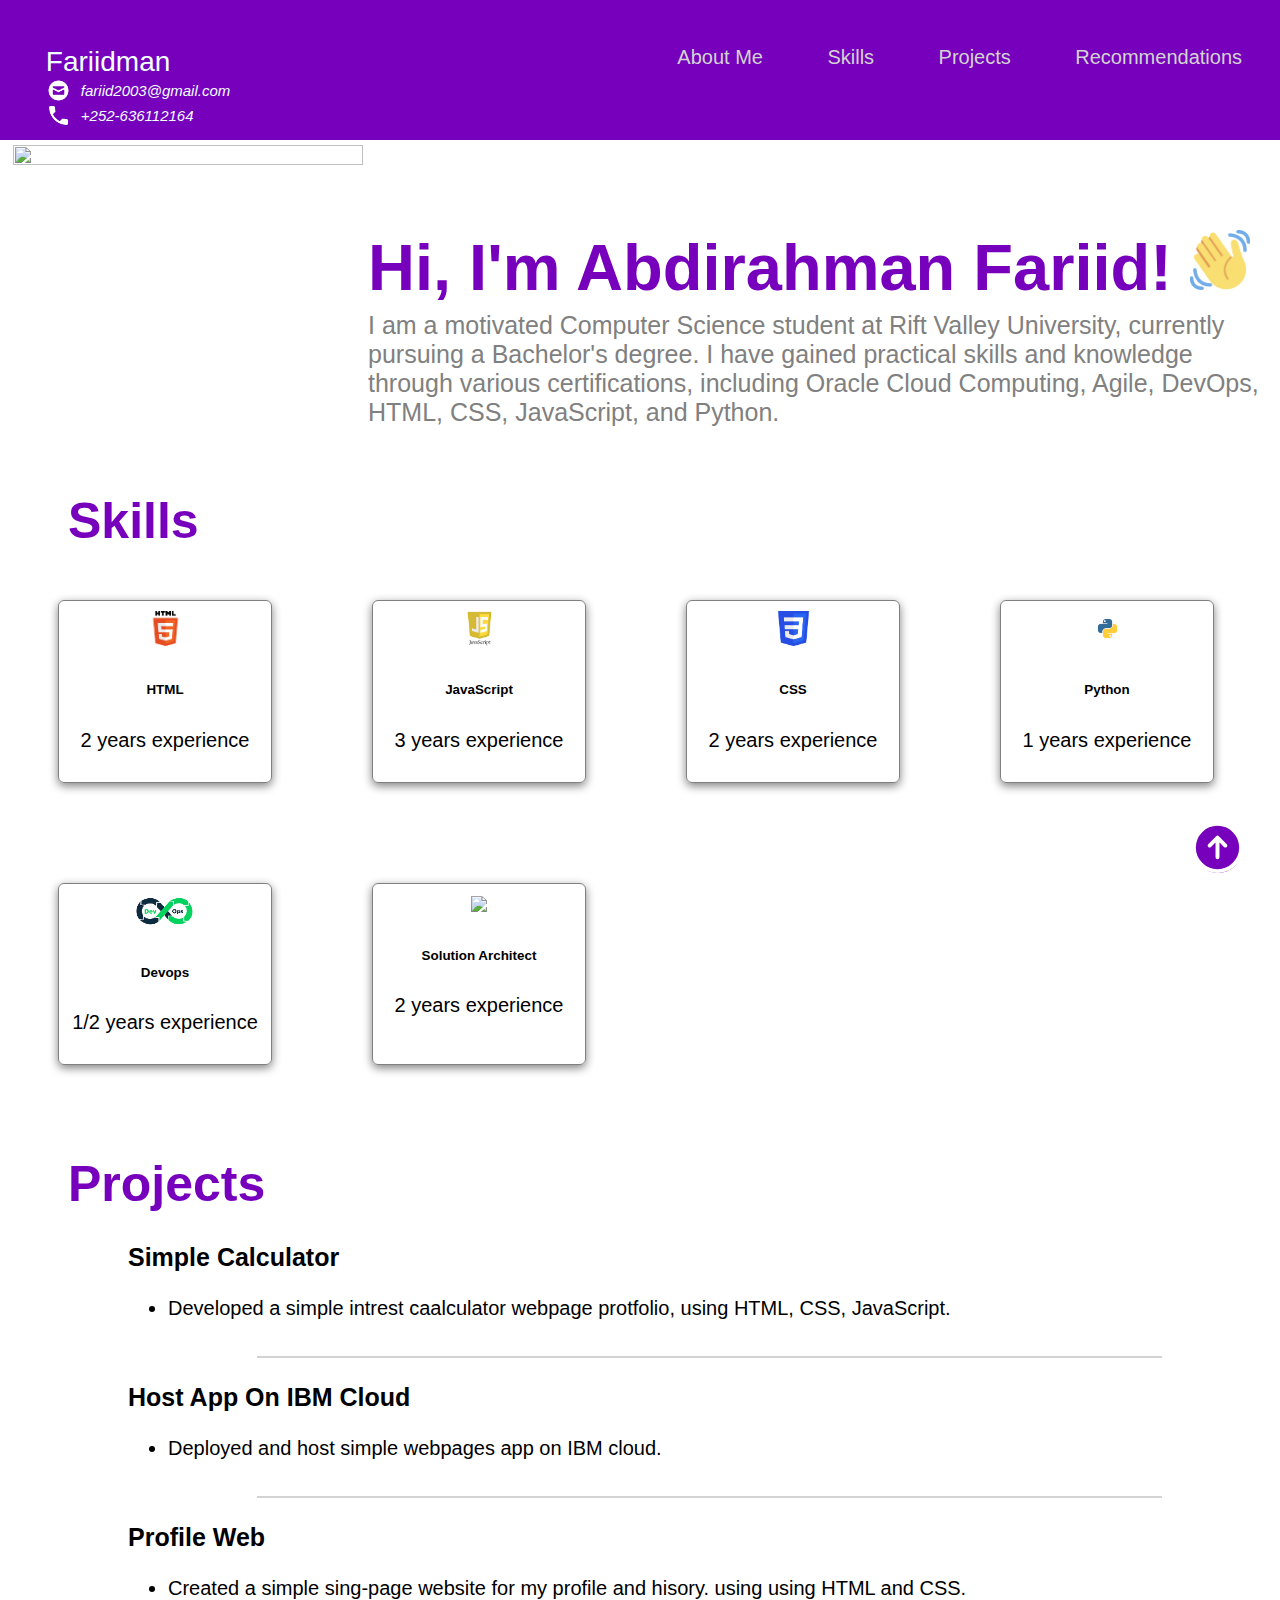
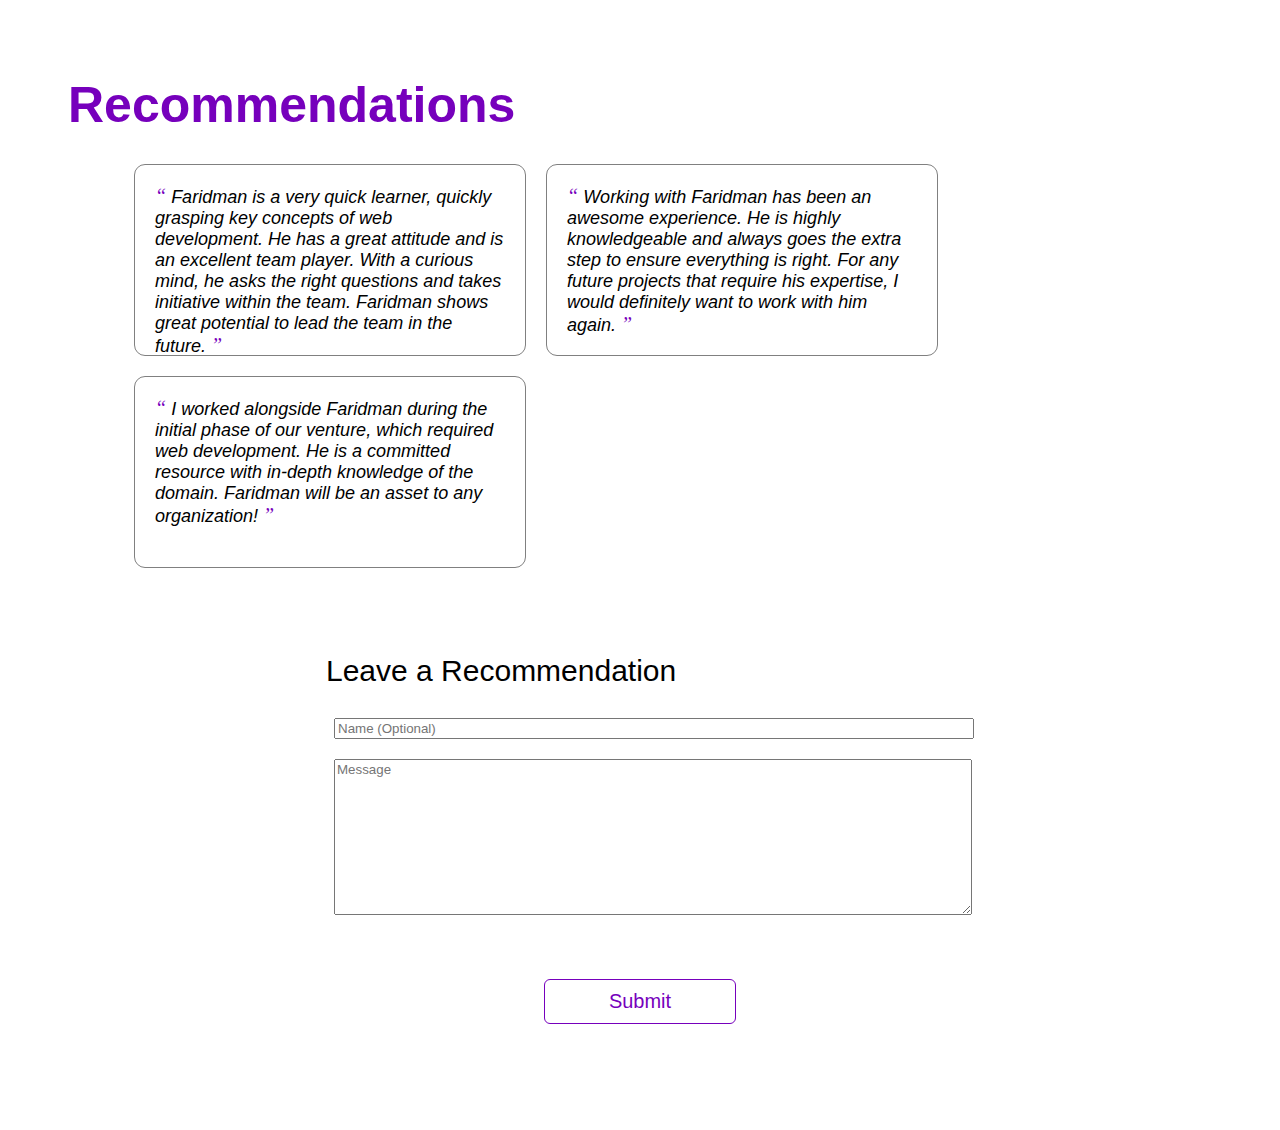
==== index.html @ de108a81 "Update index.html" ====
<!DOCTYPE html>
<html>
  <head>
    <title>Abdirahan Fariid - Portfolio</title>
    <link rel="stylesheet" href="./style.css"/>
    <script src="./script.js"></script>
  </head>
  <body>
    <!-- Navigation Bar -->
    <nav>
      <div id="home">
        <div class="profile_name">
          Fariidman
          <div class="contact_info">
            <img src="html_finalprojimages/envelope.png" alt="https://icons8.com/icon/124377/circled-envelope"/>
          fariid2003@gmail.com
        </div>
        <div style="clear:both;"></div>
        <div class="contact_info">
          <img src="html_finalprojimages/phone.png"alt="https://icons8.com/icon/124377/circled-envelope"/>
          +252-636112164

        </div>
        </div>
        <div class="topdiv">
          <a class="topmenu" href="#about-me">About Me</a>
          <!-- Add the links for Skills, Projects and Recommendation here -->
          <a class="topmenu" href="#skills">Skills</a>
          <a class="topmenu" href="#projects">Projects</a>
          <a class="topmenu" href="#recommendations">Recommendations</a>

        </div>
      </div>    
    </nav>

    <!-- About Me -->
    <section id="about-me" class="container">
      <div>
        <img src="https://media2.giphy.com/media/zhYSVCirREeIZtONCI/giphy.gif" class="profile_image"/>
      </div>

      <div>
          <h1>
            Hi, I'm Abdirahman Fariid! <img src="html_finalprojimages/waving-hand.png" width="60px"/>
          </h1>
          <p>
            I am a motivated Computer Science student at Rift Valley 
            University, currently pursuing a Bachelor's degree. I have gained 
            practical skills and knowledge through various certiﬁcations, 
            including Oracle Cloud Computing, Agile, DevOps, HTML, CSS, 
            JavaScript, and Python. 

          </p>
      </div>
    </section>
              
    <!-- Skills -->
    <section id="skills">
      <h2>Skills</h2>
      <div style="clear:both;"></div>

      <div class="all_skills">
        <div class="skill">
          <img src="html_finalprojimages/html5.png"/>
          <h6>HTML</h6>
          <p>2 years experience</p>
        </div>  

        <div class="skill">
          <img src="html_finalprojimages/js.jpeg"/>
          <h6>JavaScript</h6>
          <p>3 years experience</p>
        </div>  

        <!-- Add more skills here -->
        <div class="skill">
            <img src="[data-uri]"/>
            <h6>CSS</h6>
            <p>2 years experience</p>
          </div>  
        <div class="skill">
            <img src="[data-uri]"/>
            <h6>Python</h6>
            <p>1 years experience</p>
        </div> 
        <div class="skill">
            <img src="[data-uri]"/>
            <h6>Devops</h6>
            <p>1/2 years experience</p>
        </div> 
        <div class="skill">
            <img src="https://encrypted-tbn0.gstatic.com/images?q=tbn:ANd9GcSzqdEtG-fo2BnHZixrM9Y1GV3OHQVX6N5ndg&s"/>
            <h6>Solution Architect</h6>
            <p>2 years experience</p>
          </div>



      </div>
    </section>
          
    <!-- Projects -->
    <section class="projects" id="projects">
      <h2>
        Projects
      </h2>
      <div style="clear:both;"></div>

        <div id="projects-container" class="projects-container">
          <div class="project-card">
            <h3>Simple Calculator</h3>
            <ul>
              <li>Developed a simple intrest caalculator webpage protfolio, using HTML, CSS, JavaScript. </li>
            </ul>
          </div>
          <hr>
          <div class="project-card">
            <h3>Host App On IBM Cloud</h3>
            <ul>
              <li> Deployed and host simple webpages app on IBM cloud. </li>
            </ul>
          </div>
          <hr>
          <div class="project-card">
            <h3>Profile Web</h3>
            <ul>
              <li>Created a simple sing-page website for my profile and hisory. using using HTML and CSS.</li>
            </ul>
          </div>
    </div>
    </section>
    <div style="clear:both;"></div>

    <!-- Recommendations -->
    <section id="recommendations">
      <h2>Recommendations</h2>
      <div style="clear:both;"></div>
      <div class="all_recommendations" id="all_recommendations">
        <div class="recommendation">
          <span>&#8220;</span>
          Faridman is a very quick learner, quickly grasping key concepts of web development. He has a great attitude and is an excellent team player. With a curious mind, he asks the right questions and takes initiative within the team. Faridman shows great potential to lead the team in the future.
          <span>&#8221;</span>
        </div>
        <div class="recommendation">
          <span>&#8220;</span>
          
Working with Faridman has been an awesome experience. He is highly knowledgeable and always goes the extra step to ensure everything is right. For any future projects that require his expertise, I would definitely want to work with him again.
          <span>&#8221;</span>
        </div>
        <div class="recommendation">
          <span>&#8220;</span>
          I worked alongside Faridman during the initial phase of our venture, which required web development. He is a committed resource with in-depth knowledge of the domain. Faridman will be an asset to any organization!
          <span>&#8221;</span>
        </div>
      </div>
    </section>

    <!-- Recommendation Form -->
    <section id="contact">
      <div class="flex_center">
        <fieldset>
          <legend class="introduction">Leave a Recommendation</legend>          
          <input type="text" placeholder="Name (Optional)"> <br/>
          <textarea id="new_recommendation" cols="500" rows="10" placeholder="Message"></textarea>
          <div class="flex_center">
            <button id="recommend_btn" onclick="addRecommendation()">Submit</button>
          </div>
        </fieldset>
      </div>
    </section>

    <div class="iconbutton">
      <a href="#home">
        <!--Add the code here for the logo to appear and the icon to be actionable-->
        <svg xmlns="http://www.w3.org/2000/svg" fill="none" viewBox="0 0 24 24" stroke-width="1.5" stroke="white" width="63px">
            <path stroke-linecap="round" stroke-linejoin="round" d="M15 11.25l-3-3m0 0l-3 3m3-3v7.5M21 12a9 9 0 11-18 0 9 9 0 0118 0z" />
        </svg>
      </a>
    </div>

    <div class="popup" id="popup" class="flex_center">
      <img src="html_finalprojimages/checkmark--outline.svg"/>
      <h3>Thanks for your recommendation!</h3>
      <button onclick="showPopup(false)">Ok</button>
    </div>
  </body>
</html>
---- style.css ----
body {
  font-family: 'Trebuchet MS', 'Lucida Sans Unicode', 'Lucida Grande', 'Lucida Sans', Arial, sans-serif;
}

/* Navigation Bar */

#home {
  background-color:  #7600bc;
  padding-bottom: 1cm;
  margin-left:-1cm;
  margin-right:-1cm;
  margin-top:-1cm;
  padding-top: 2cm;
  padding-bottom: 2cm;
  height: 5mm;
 }

.topmenu {
  color: lightgray;
  margin: 10px;
  padding: 20px;
  font-size: 20px;
  text-decoration:none;
}

.topmenu:hover {
  color: white;
  /* Add the styles here */
  font-weight: bolder;
  text-decoration: underline;
}

.topdiv {
  float: right;
  padding-right: 1cm;
}

.profile_name {
  float: left;
  padding-left: 2cm;
  /* Add the styles here */
  color:azure;
  lighting-color: white;
  font-size: 28px;
}

.profile_name .contact_info {
  font-size: 15px;
  font-style: italic;
  display: flex;
  align-items: center;
  flex-direction: row;
}

.contact_info img {
  width:25px;
  margin-right: 10px;
  float:left;
}

/* Titles */

h2 {
  text-align: justify;
  font-size: 50px;
  text-align: center;
  float: left;
  color: #7600bc;
  margin: 30px;
  margin-left: 60px;
  margin-top: 40px;
  margin-bottom: 0px;
}

.introduction {
  text-align: justify;
  font-size: 30px;
  text-align: center;
  float: left;
  margin-top: 30px;
  margin-bottom: 20px;
  animation-duration: 5s;
  position: relative;
}

/* Used in the About Me sections */

.container {
  display: flex;
}

/* About Me */

.about-me {
  display: flex;
  align-items: center;
}

#about-me h1 {
  font-size: 65px;
  margin-top: 90px;
  color: #7600bc;
}

#about-me p {
  font-size: 25px;
  color: rgb(128, 128, 128);
  margin-top: -1cm;
}

.profile_image {
  width: 350px;
  height: fit-content;
  vertical-align: middle;
  margin: 5px;
}

/* Skills */

.all_skills {
  display: flex;
  flex-direction: row;
  flex-flow: wrap;
}

.skill {
  border: 1px solid gray;
  display: block;
  border-radius: 6px;
  text-align: center;
  margin: 50px;
  padding: 10px;
  width: 2in;
  font-size: 20px;
  box-shadow: 0 3px 10px gray;
}

.skill img {
  height: 35px;
  align-items: center;
}

.skills h6 {
  align-items: center;
  font-size: 20px;
  margin-block-start: 8px;
  margin-block-end: 5px;
  font-weight: bold;
} 

.skills p {
  align-items: center;
  font-size: 15px;
  color: gray;
  margin-block-start: 5px;
  margin-block-end: 5px;
} 

.flex_center {
  display: flex;
  align-items: center;
  justify-content: center;
}

/* Projects */

.projects-container {
  margin-top: 30px;
  margin-left: 60px;
}

.projects-container hr {
  border: 1px solid lightgray;
  width: 75%;
  margin-left: 5cm;
}

.project-card {
  margin: 0 15px 15px 30px;
  padding-bottom: 5px;
}

.project-card h3 {
  font-size: 25px;
  margin-left: 30px;
}

.project-card li {
  font-size: 20px;
  margin-left: 30px;
}

/* Recommendations */

.all_recommendations {
  display: flex;
  align-items: center;
  margin-left: 1in;
  flex-direction: row;
  flex-flow: wrap;
  padding: 20px;
}

.recommendation {
  font-style: italic;
  text-align: left;
  width: 21.875rem;
  padding: 1rem;
  background-color: #fff;
  border-radius: 11px;
  box-shadow: 0 3px 10px var(--primary-shadow);
  padding: 20px;
  margin: 10px;
  border:1px solid gray;
  font-size: 18px;
  height:150px
}

.recommendation span {
  color: #7600bc;
  font-size: 20px;
  font-family: 'Times New Roman', Times, serif;
}

/* Scroll to Top Button */

.iconbutton{
  width: 48px;
  height: 48px;
  border-radius: 100%;
  background-color: #7600bc;
  display: flex;
  align-items: center;
  justify-content: center;
  position: fixed;
  right: 3%;
  bottom: 3%;
  cursor: pointer;
}

/* Form Pop-up */

.popup {
  width:400px;
  background-color: #e8bcf0;
  border-radius: 3mm;
  top: 50%;
  left:50%;
  transform: translate(-50%,-50%);
  text-align: center;
  position: fixed;
  /* padding: 30px; */
  visibility: hidden;
}

.popup img {
  padding-top: 20px;
}

.popup button {
  background-color: #fff;
  border: 1px solid #7600bc;
  color: #7600bc;
  display: block;
  border-radius: 6px;
  text-align: center;
  margin: 50px;
  padding: 10px;
  width: 2in;
  font-size: 20px;
  margin-left: 25%;
}

.popup button:hover {
  background-color: #fff;
  border: 2px solid #7600bc;
  color: #7600bc;
  display: block;
  font-weight: bolder;
  text-align: center;
  cursor: pointer;
  margin-left: 25%;
}

/* Recommendation Form */

input, textarea {
  font-family: 'Trebuchet MS', 'Lucida Sans Unicode', 'Lucida Grande', 'Lucida Sans', Arial, sans-serif; 
  margin: 10px;  
  width:100%;
}

fieldset {
  display: flexbox;
  align-content: center;
  justify-content: center;  
  padding: 25px; 
  margin-left: 50px; 
  margin-right: 50px;   
  border: thin solid white;
  width: 50%;
}

/* Buttons */

button {
  background-color: #fff;
  border: 1px solid #7600bc;
  color: #7600bc;
  display: block;
  border-radius: 6px;
  text-align: center;
  margin: 50px;
  padding: 10px;
  width: 2in;
  font-size: 20px;
}

button:hover {
  background-color: #7600bc;
  border: 1px solid #7600bc;
  color: #fff;
  display: block;
  border-radius: 6px;
  text-align: center;
  cursor: pointer;
}
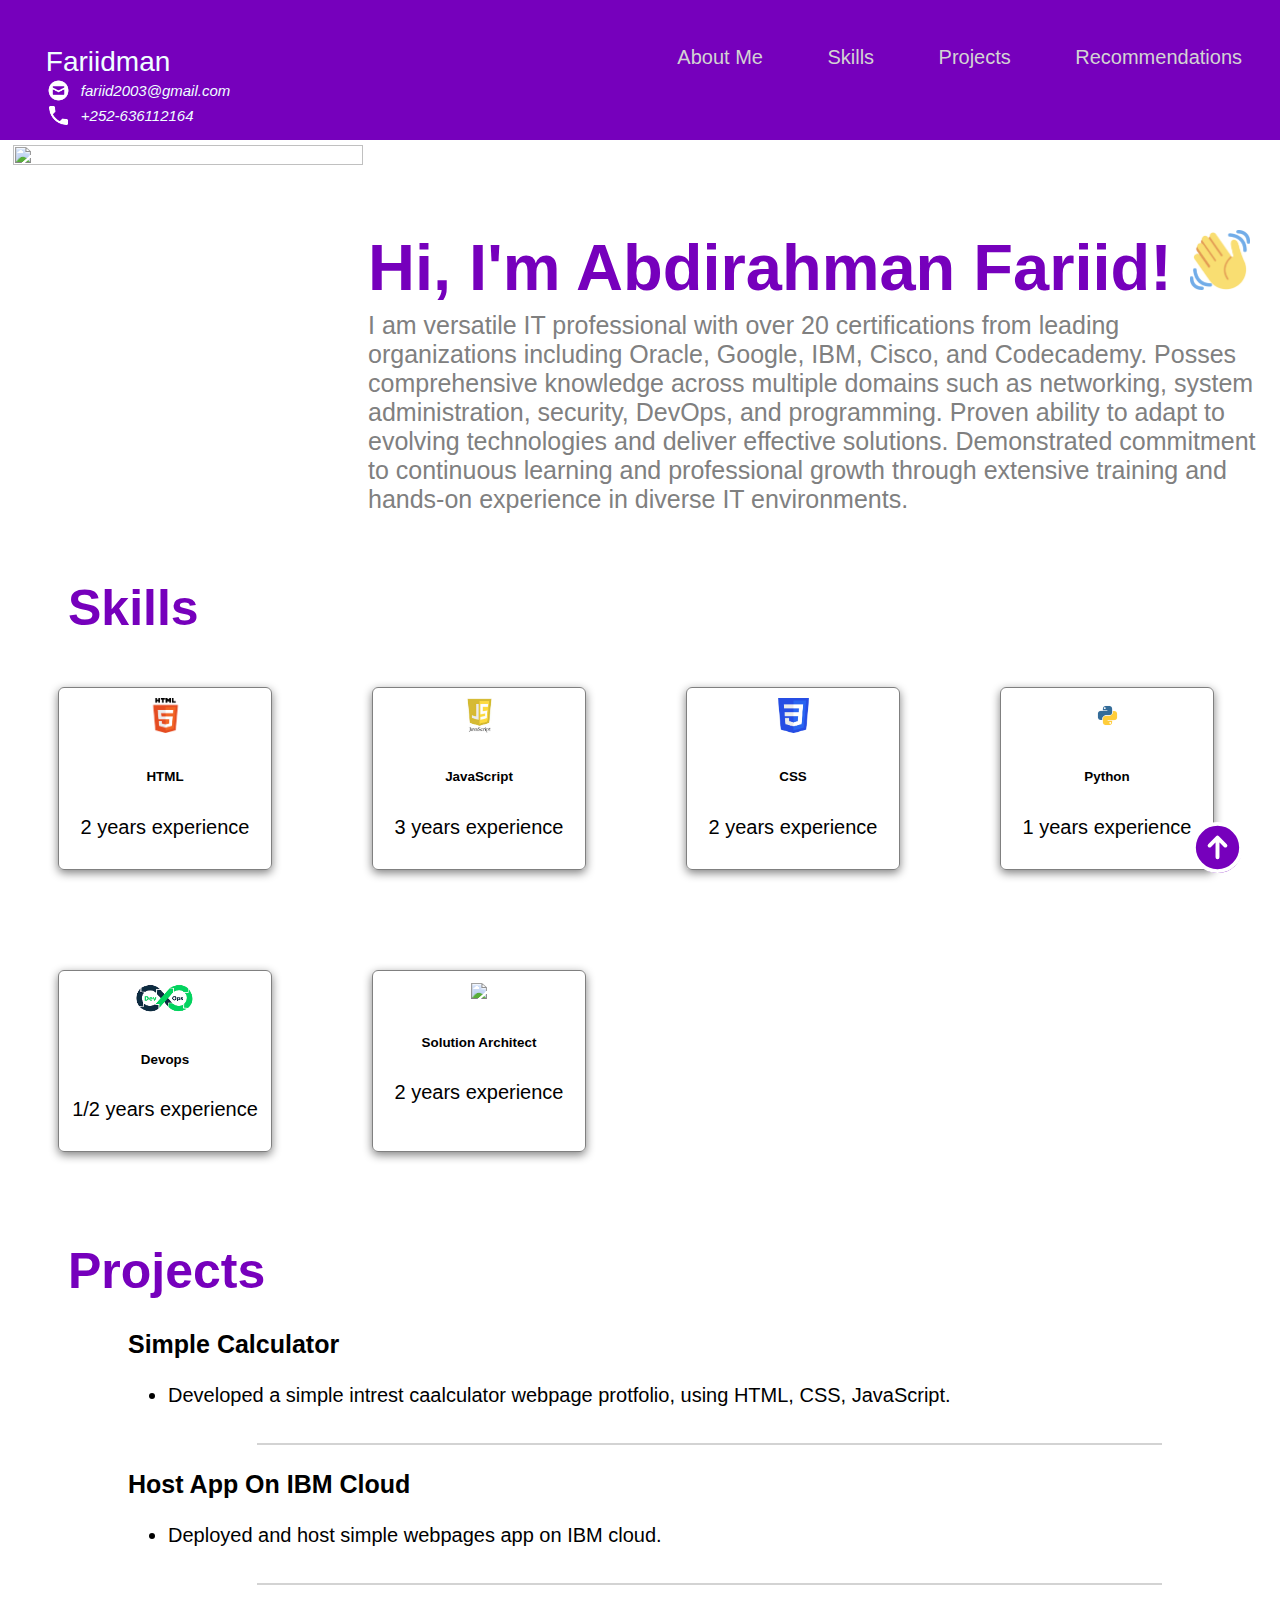
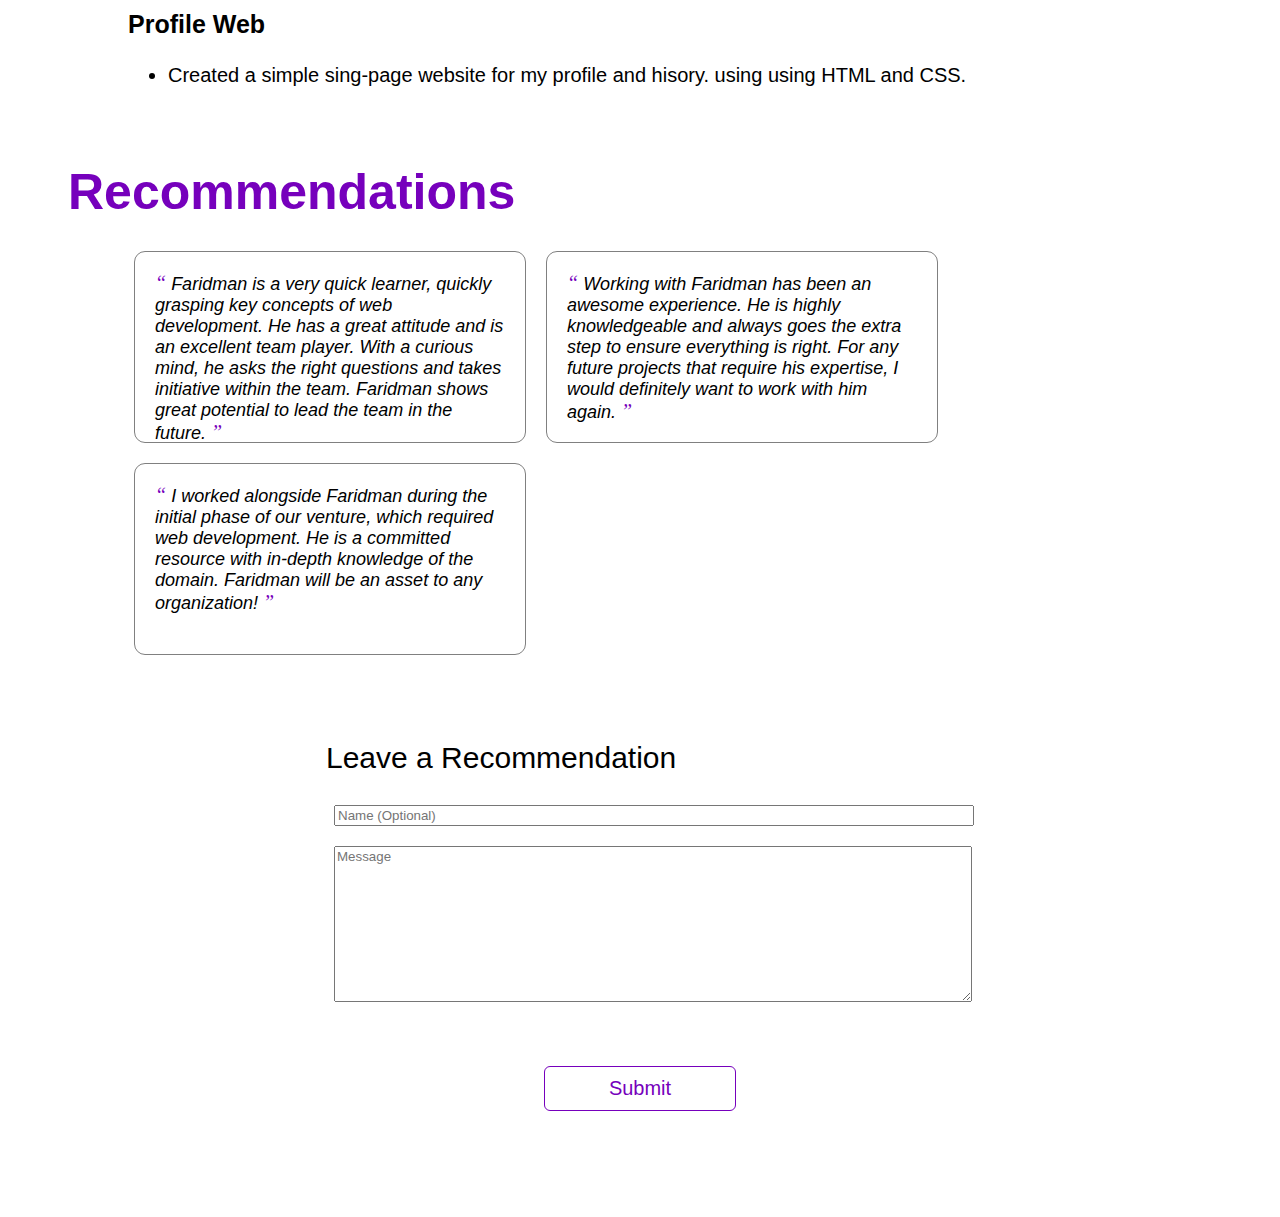
==== commit 681de29e: "Update index.html" ====
--- a/index.html
+++ b/index.html
@@ -44,11 +44,10 @@
             Hi, I'm Abdirahman Fariid! <img src="html_finalprojimages/waving-hand.png" width="60px"/>
           </h1>
           <p>
-            I am a motivated Computer Science student at Rift Valley 
-            University, currently pursuing a Bachelor's degree. I have gained 
-            practical skills and knowledge through various certiﬁcations, 
-            including Oracle Cloud Computing, Agile, DevOps, HTML, CSS, 
-            JavaScript, and Python. 
+           I am versatile IT professional with over 20 certifications from leading organizations including Oracle, Google, IBM, Cisco, and Codecademy.
+            Posses comprehensive knowledge across multiple domains such as networking, system administration, security, DevOps, and programming.
+            Proven ability to adapt to evolving technologies and deliver effective solutions.
+            Demonstrated commitment to continuous learning and professional growth through extensive training and hands-on experience in diverse IT environments.
 
           </p>
       </div>
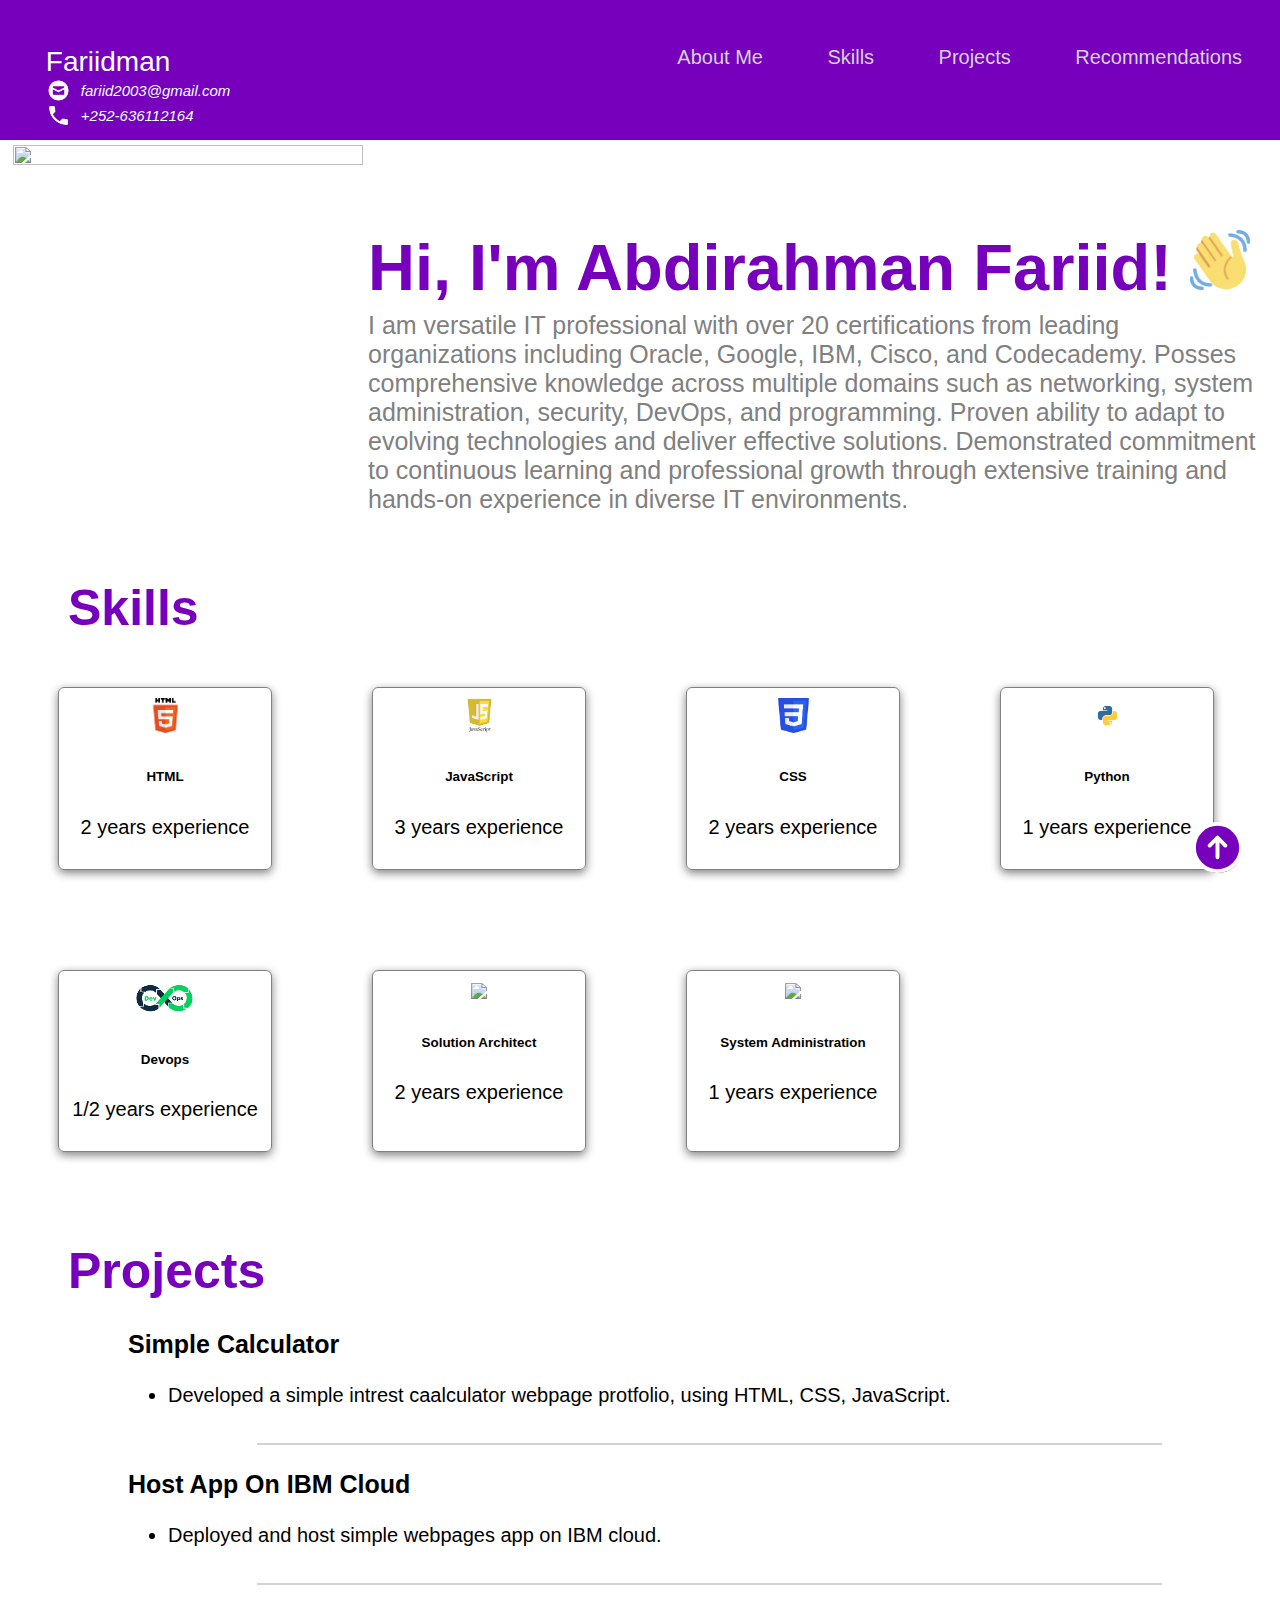
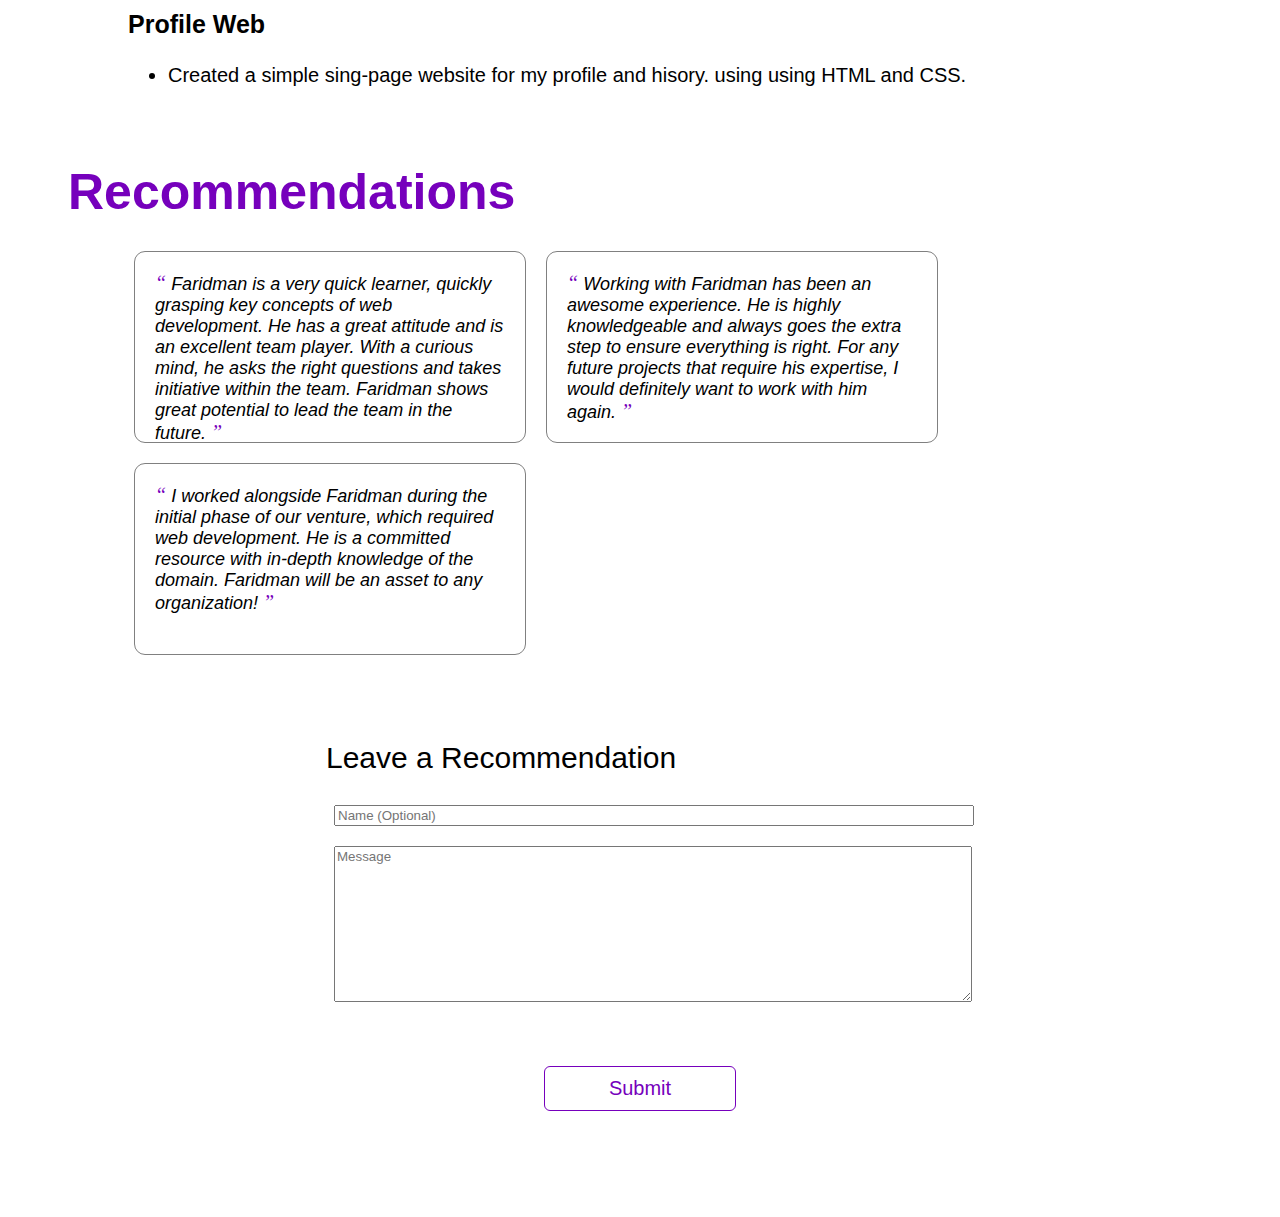
==== commit 3805a321: "Update index.html" ====
--- a/index.html
+++ b/index.html
@@ -70,8 +70,7 @@
           <h6>JavaScript</h6>
           <p>3 years experience</p>
         </div>  
-
-        <!-- Add more skills here -->
+        
         <div class="skill">
             <img src="[data-uri]"/>
             <h6>CSS</h6>
@@ -82,16 +81,24 @@
             <h6>Python</h6>
             <p>1 years experience</p>
         </div> 
+        
         <div class="skill">
             <img src="[data-uri]"/>
             <h6>Devops</h6>
             <p>1/2 years experience</p>
         </div> 
+        
         <div class="skill">
             <img src="https://encrypted-tbn0.gstatic.com/images?q=tbn:ANd9GcSzqdEtG-fo2BnHZixrM9Y1GV3OHQVX6N5ndg&s"/>
             <h6>Solution Architect</h6>
             <p>2 years experience</p>
           </div>
+        
+        <div class="skill">
+          <img src="https://lh3.googleusercontent.com/proxy/QU0RW3hP2KwQw1-fL9GAchDNphMSeH8jr4cwJH206cyMbJJ3kVf27xUqVWe4tG7ZmfUUQJbHKWZlrNBNXsG07KAqPg-lzj5jecMHEd4"/>
+          <h6>System Administration</h6>
+          <p>1 years experience</p>
+        </div> 
 
 
 
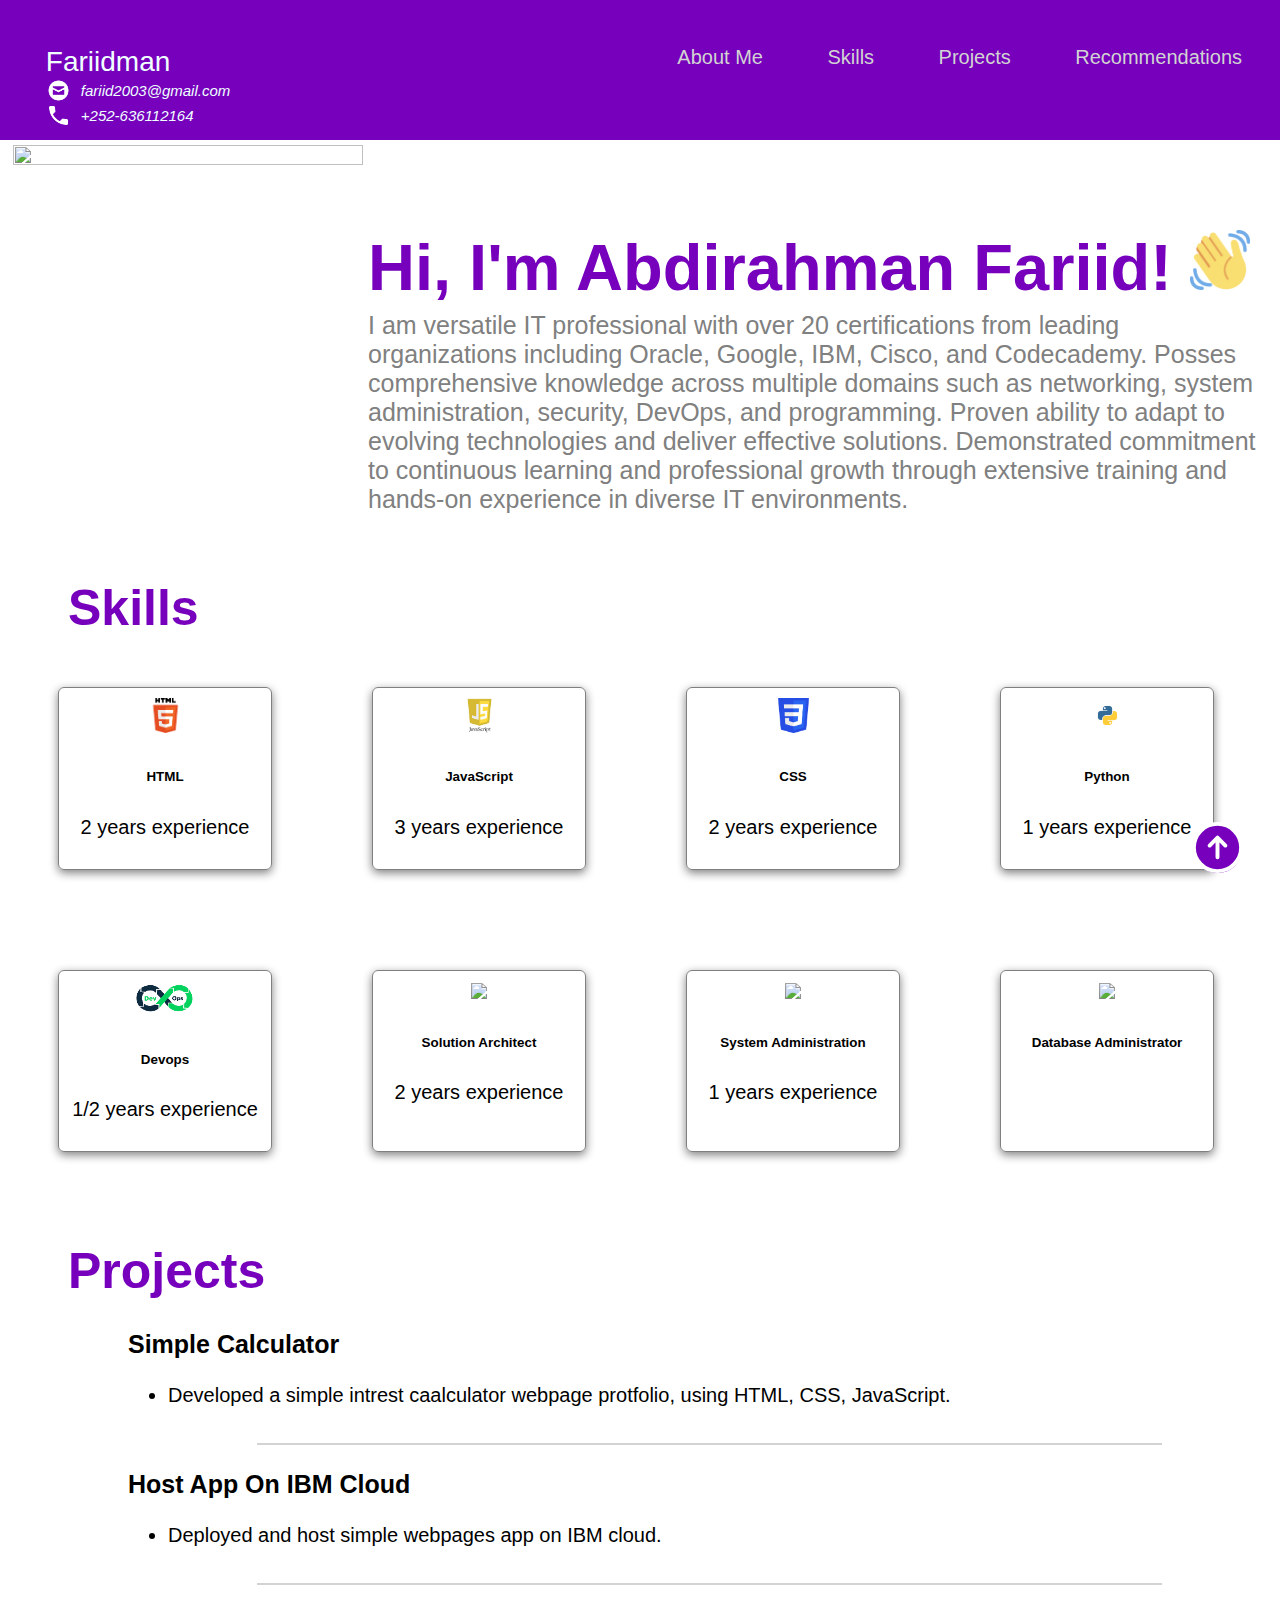
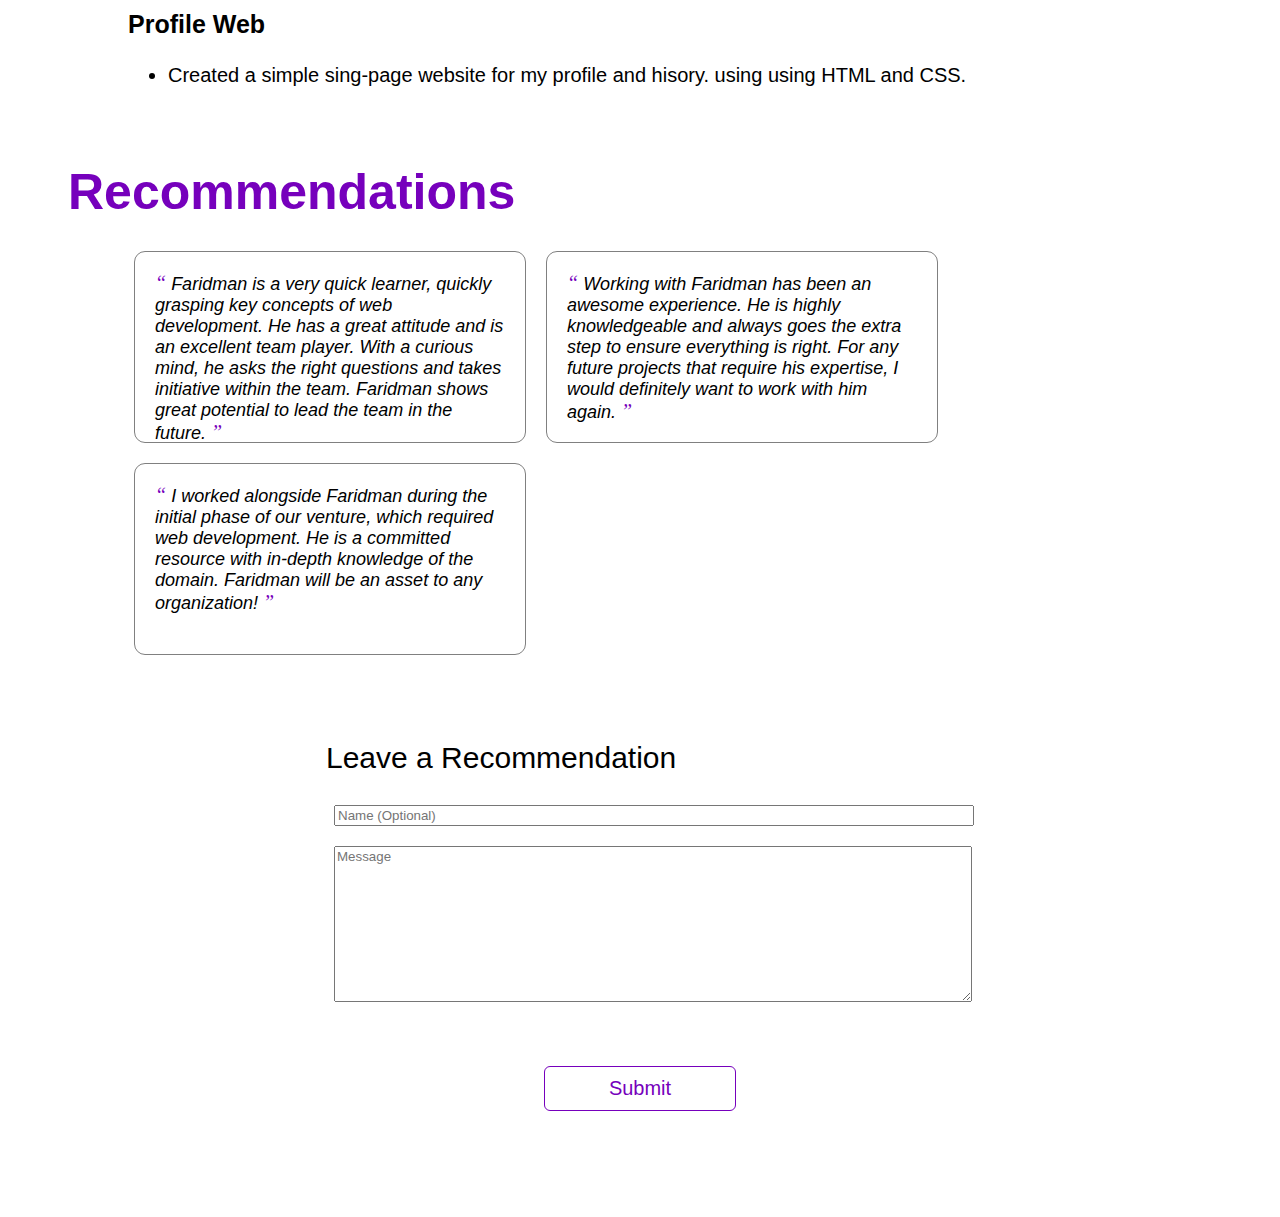
==== commit 674a28fe: "Update index.html" ====
--- a/index.html
+++ b/index.html
@@ -95,11 +95,16 @@
           </div>
         
         <div class="skill">
-          <img src="https://lh3.googleusercontent.com/proxy/QU0RW3hP2KwQw1-fL9GAchDNphMSeH8jr4cwJH206cyMbJJ3kVf27xUqVWe4tG7ZmfUUQJbHKWZlrNBNXsG07KAqPg-lzj5jecMHEd4"/>
+          <img src="https://www.wgu.edu/career-guide/information-technology/server-administrator-career/_jcr_content/root/columncontrol_copy_c_1923744839/column-2/image_copy_101282280.coreimg.85.800.jpeg/1706578959911/academy-bundles-it-650x433.jpeg"/>
           <h6>System Administration</h6>
           <p>1 years experience</p>
         </div> 
 
+         <div class="skill">
+          <img src="https://encrypted-tbn0.gstatic.com/images?q=tbn:ANd9GcSlgu6lS2V5wDSpG431eECnzvYuNCsyQhKoaw&s"/>
+          <h6><b>Database Administrator</b></h6>
+          
+        </div> 
 
 
       </div>
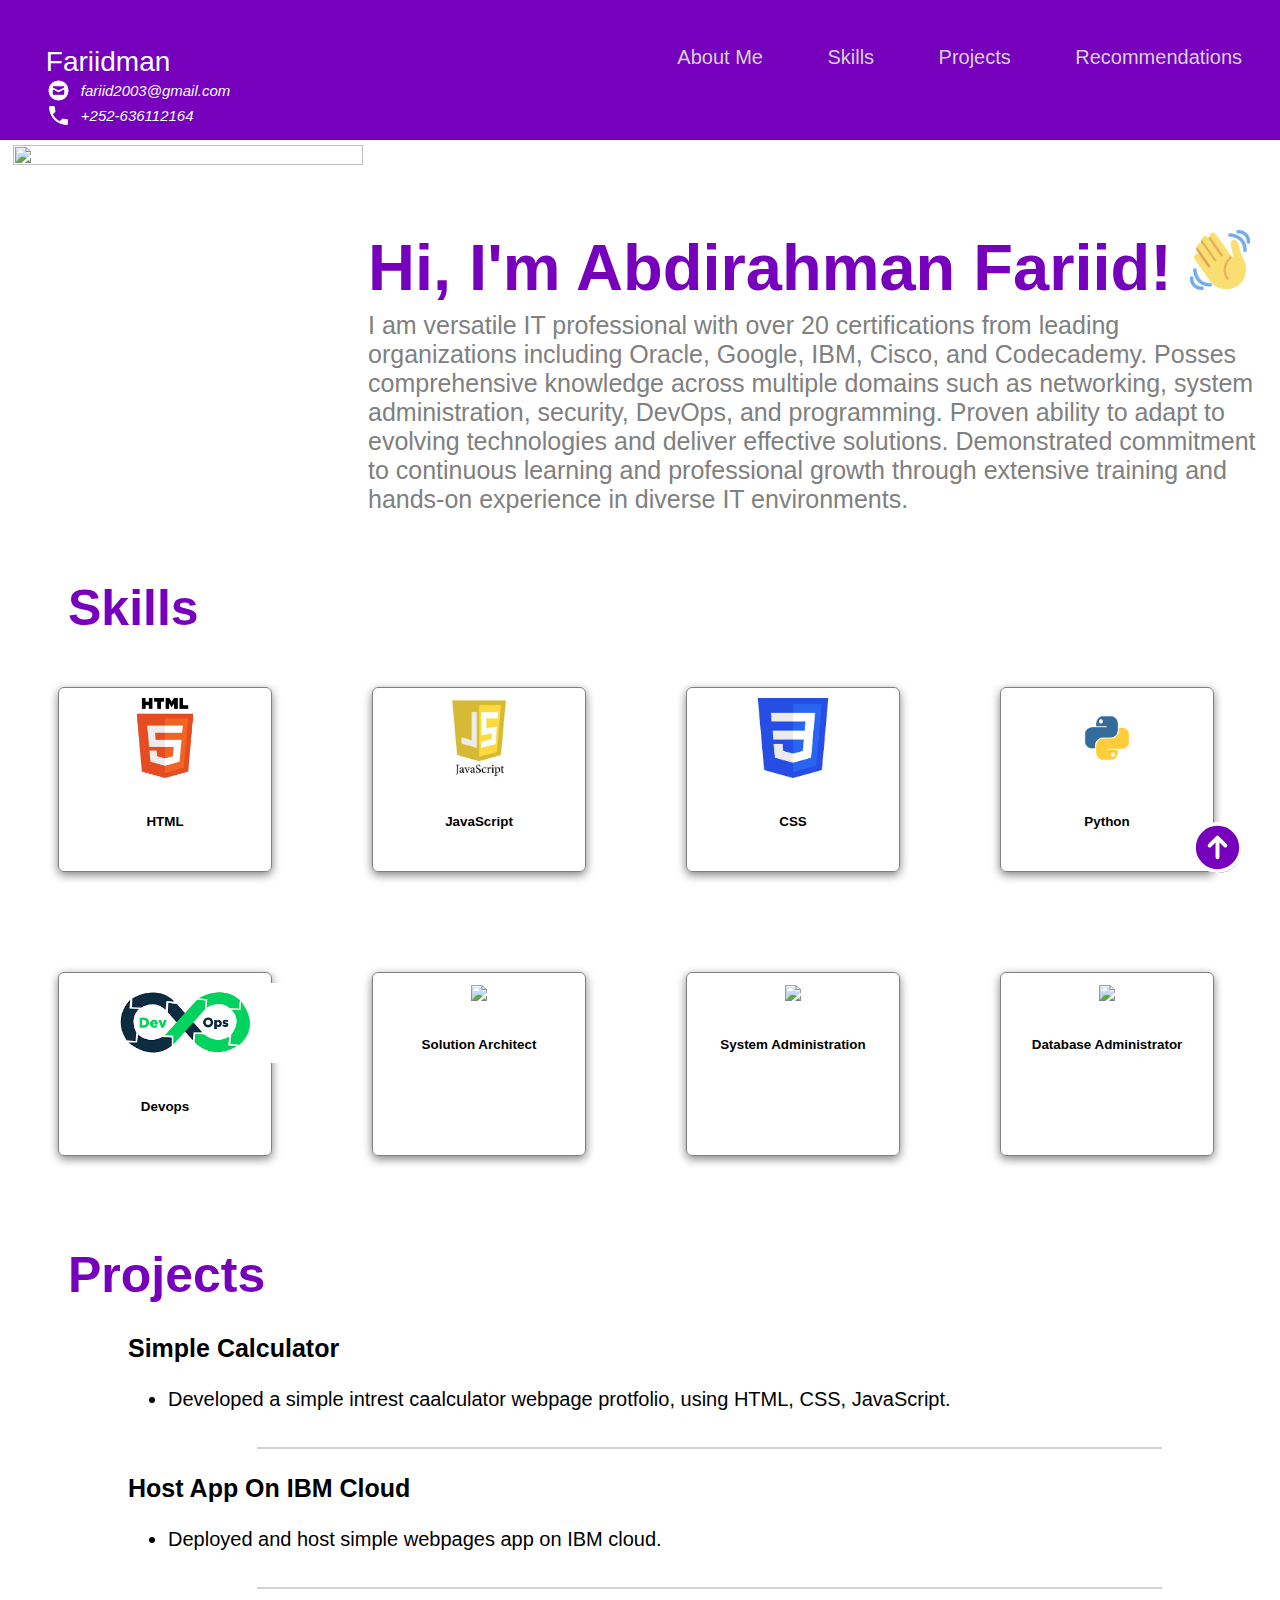
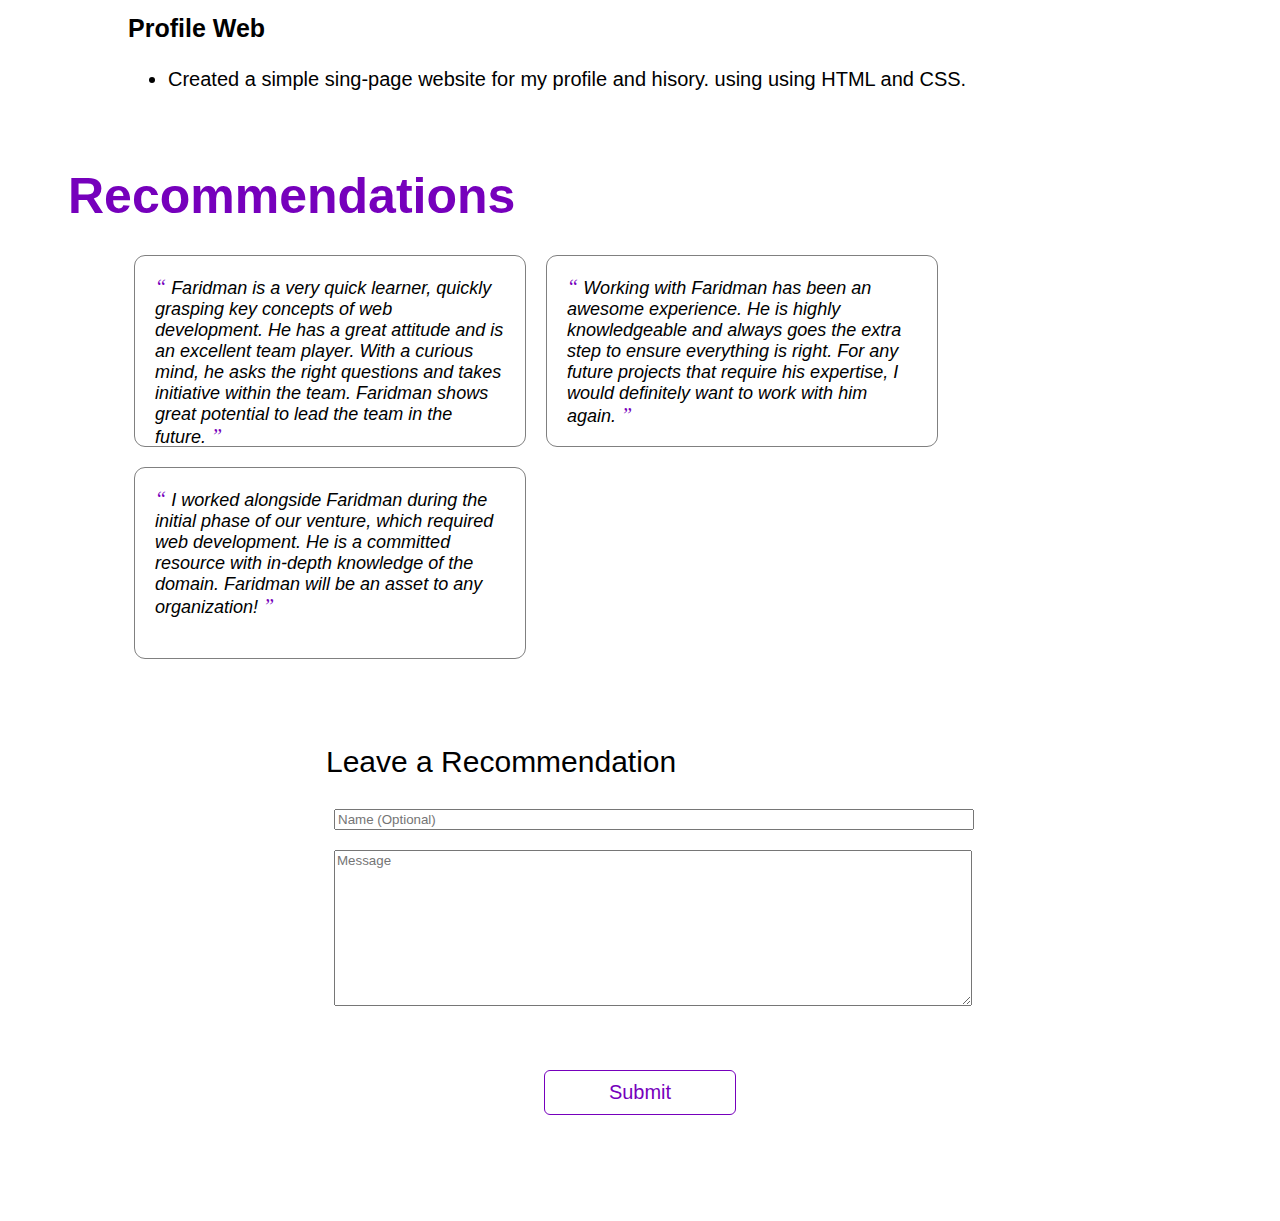
==== commit 57fb1a29: "Update index.html" ====
--- a/index.html
+++ b/index.html
@@ -62,42 +62,41 @@
         <div class="skill">
           <img src="html_finalprojimages/html5.png"/>
           <h6>HTML</h6>
-          <p>2 years experience</p>
+         
         </div>  
 
         <div class="skill">
           <img src="html_finalprojimages/js.jpeg"/>
           <h6>JavaScript</h6>
-          <p>3 years experience</p>
+         
         </div>  
         
         <div class="skill">
             <img src="[data-uri]"/>
             <h6>CSS</h6>
-            <p>2 years experience</p>
+            
           </div>  
         <div class="skill">
             <img src="[data-uri]"/>
             <h6>Python</h6>
-            <p>1 years experience</p>
         </div> 
         
         <div class="skill">
             <img src="[data-uri]"/>
             <h6>Devops</h6>
-            <p>1/2 years experience</p>
+            
         </div> 
         
         <div class="skill">
             <img src="https://encrypted-tbn0.gstatic.com/images?q=tbn:ANd9GcSzqdEtG-fo2BnHZixrM9Y1GV3OHQVX6N5ndg&s"/>
             <h6>Solution Architect</h6>
-            <p>2 years experience</p>
+           
           </div>
         
         <div class="skill">
           <img src="https://www.wgu.edu/career-guide/information-technology/server-administrator-career/_jcr_content/root/columncontrol_copy_c_1923744839/column-2/image_copy_101282280.coreimg.85.800.jpeg/1706578959911/academy-bundles-it-650x433.jpeg"/>
           <h6>System Administration</h6>
-          <p>1 years experience</p>
+          
         </div> 
 
          <div class="skill">
--- a/style.css
+++ b/style.css
@@ -136,14 +136,14 @@
 }
 
 .skill img {
-  height: 35px;
+  height: 80px;
   align-items: center;
 }
 
 .skills h6 {
   align-items: center;
-  font-size: 20px;
-  margin-block-start: 8px;
+  font-size: 50px;
+  margin-block-start: 5px;
   margin-block-end: 5px;
   font-weight: bold;
 } 
@@ -151,7 +151,7 @@
 .skills p {
   align-items: center;
   font-size: 15px;
-  color: gray;
+  color: grey;
   margin-block-start: 5px;
   margin-block-end: 5px;
 } 
@@ -324,4 +324,4 @@
   border-radius: 6px;
   text-align: center;
   cursor: pointer;
-}+}
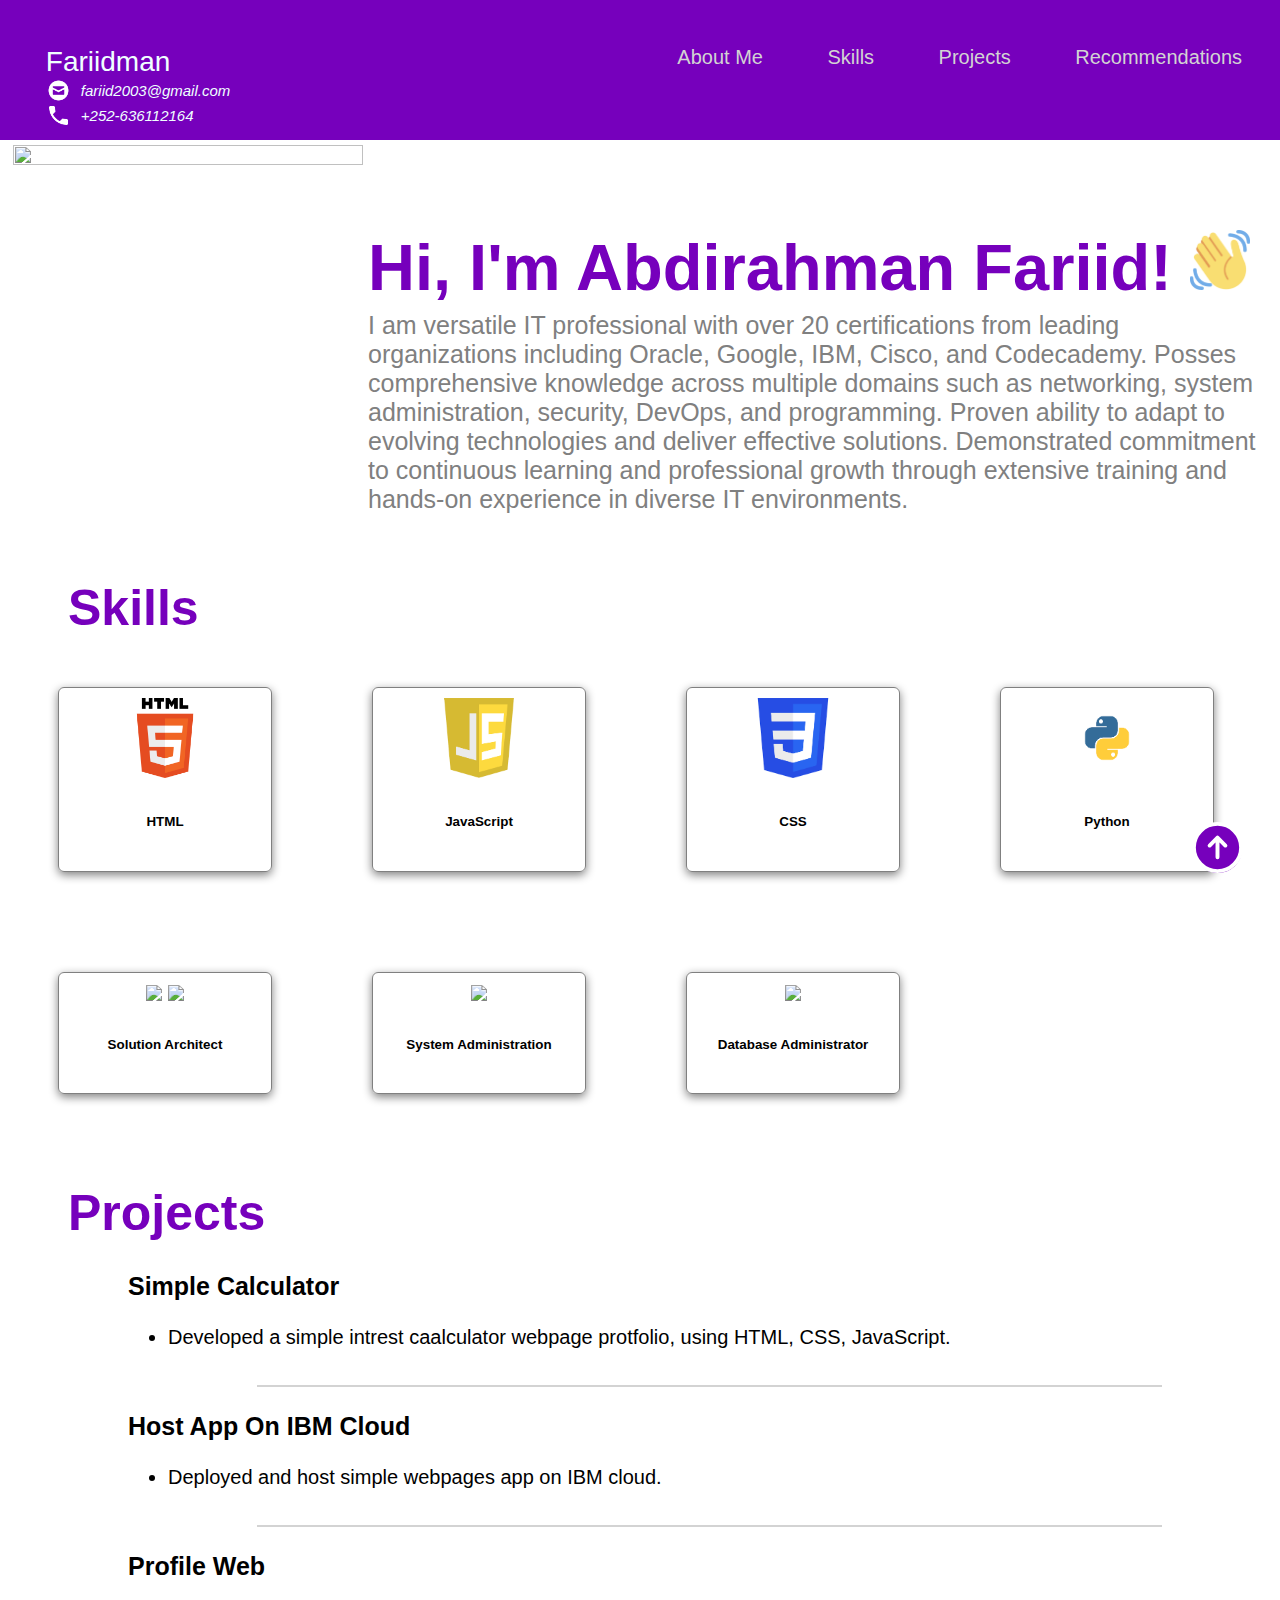
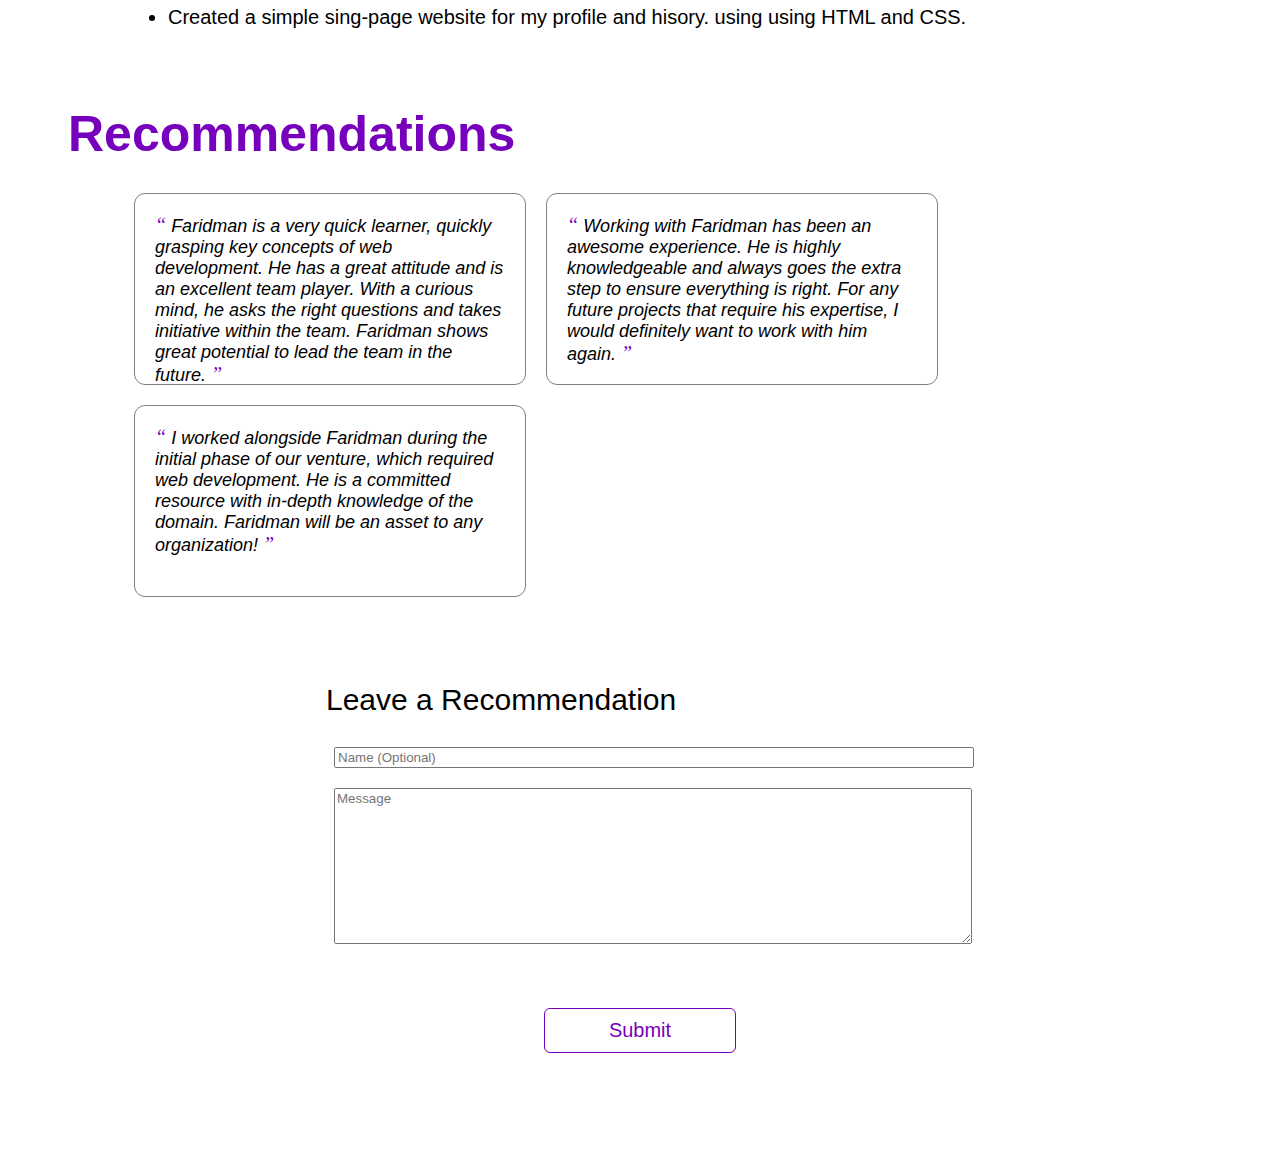
==== commit 3b9f18f7: "Update index.html" ====
--- a/index.html
+++ b/index.html
@@ -66,7 +66,7 @@
         </div>  
 
         <div class="skill">
-          <img src="html_finalprojimages/js.jpeg"/>
+          <img src="[data-uri]"/>
           <h6>JavaScript</h6>
          
         </div>  
@@ -82,7 +82,7 @@
         </div> 
         
         <div class="skill">
-            <img src="[data-uri]"/>
+            <img src="[data-uri]>
             <h6>Devops</h6>
             
         </div> 
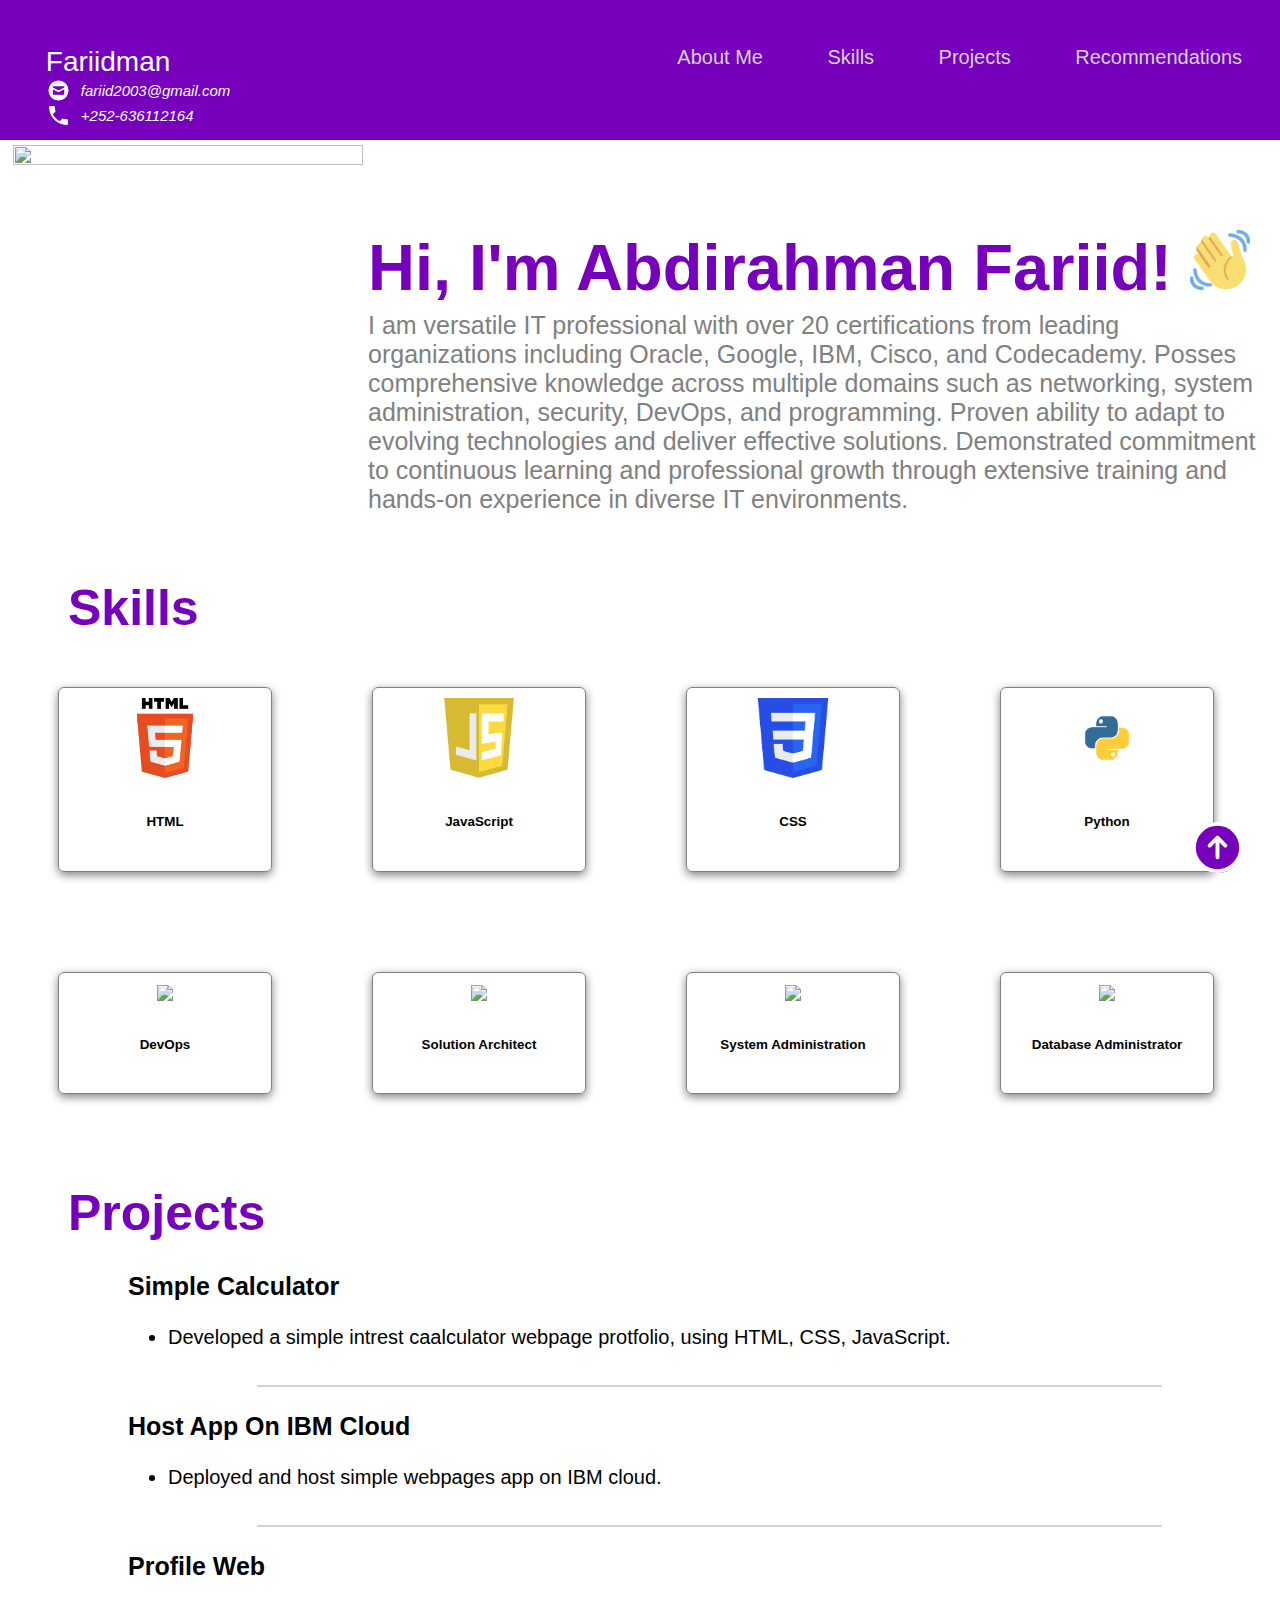
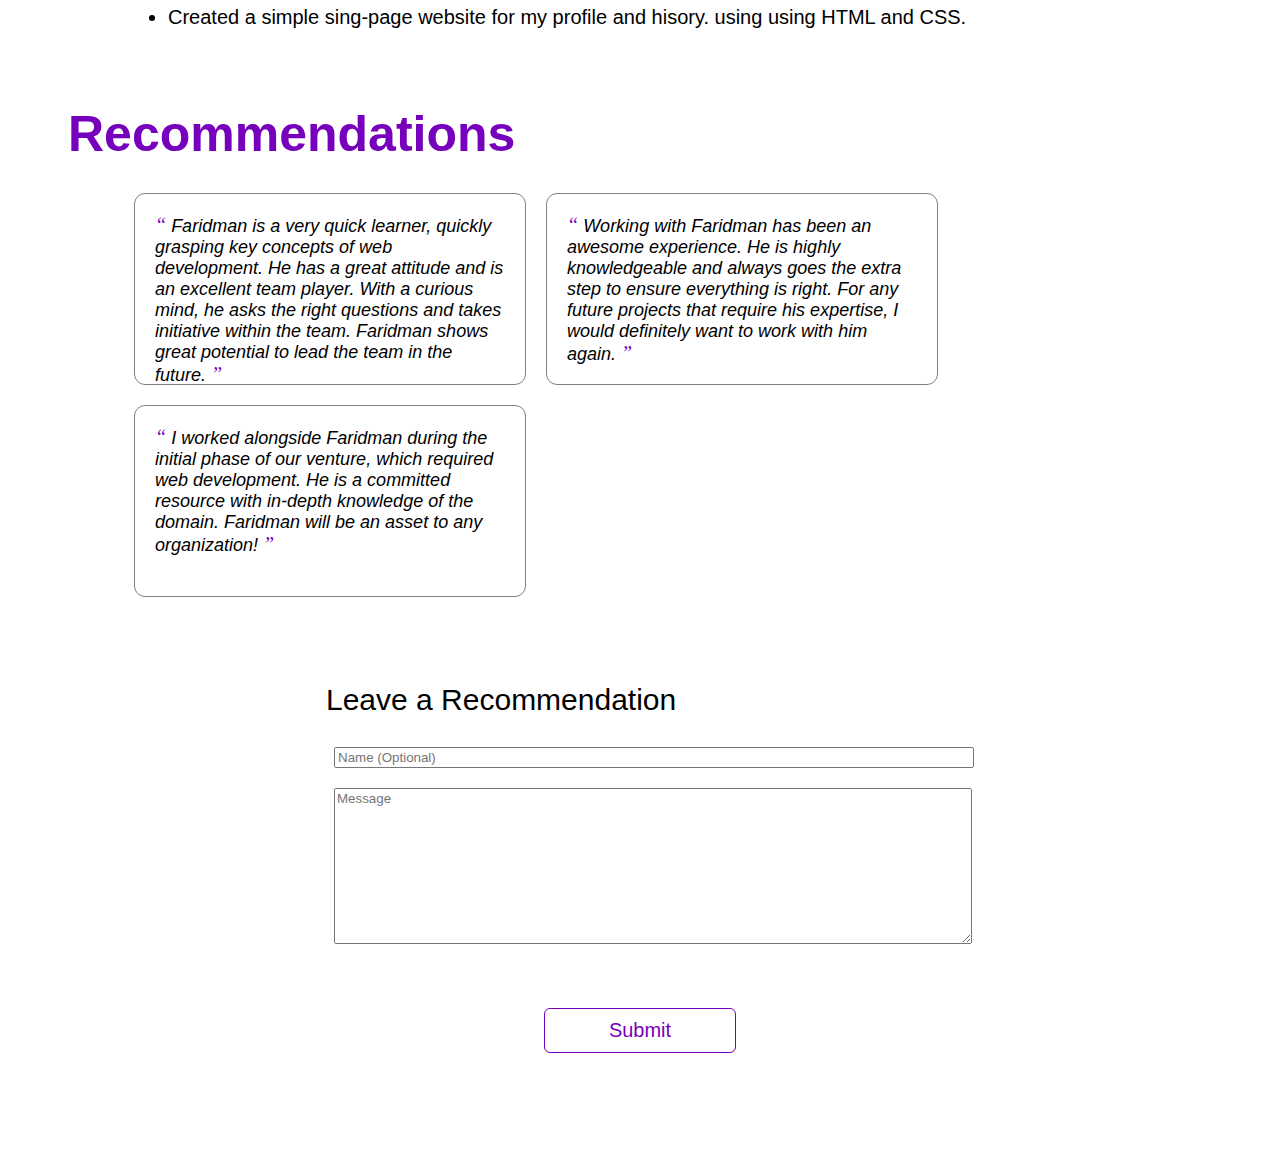
==== commit 5c204b64: "Update index.html" ====
--- a/index.html
+++ b/index.html
@@ -82,8 +82,8 @@
         </div> 
         
         <div class="skill">
-            <img src="[data-uri]>
-            <h6>Devops</h6>
+            <img src="https://encrypted-tbn0.gstatic.com/images?q=tbn:ANd9GcROC_zuwK3DxmR7Ag6nPo7Tst1hRDRRcrgxhg&s"/>           
+            <h6>DevOps</h6>
             
         </div> 
         
